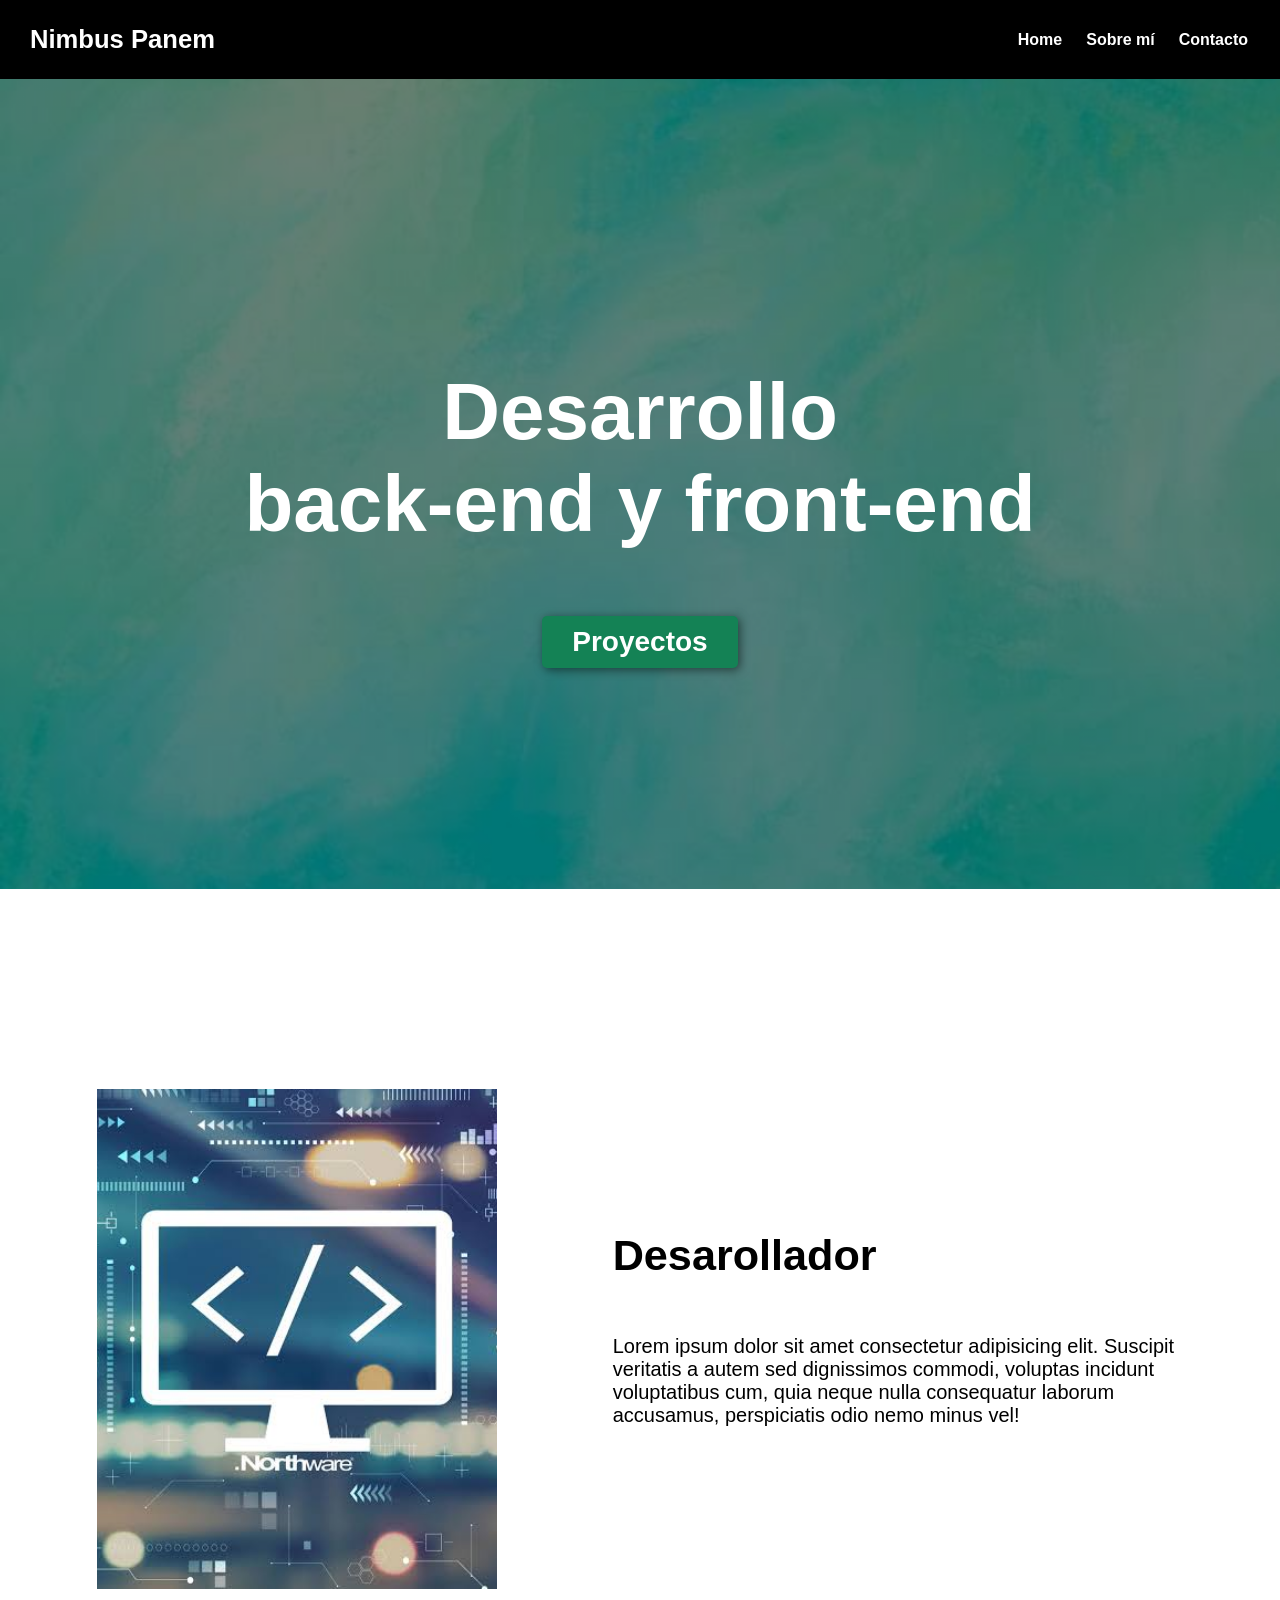
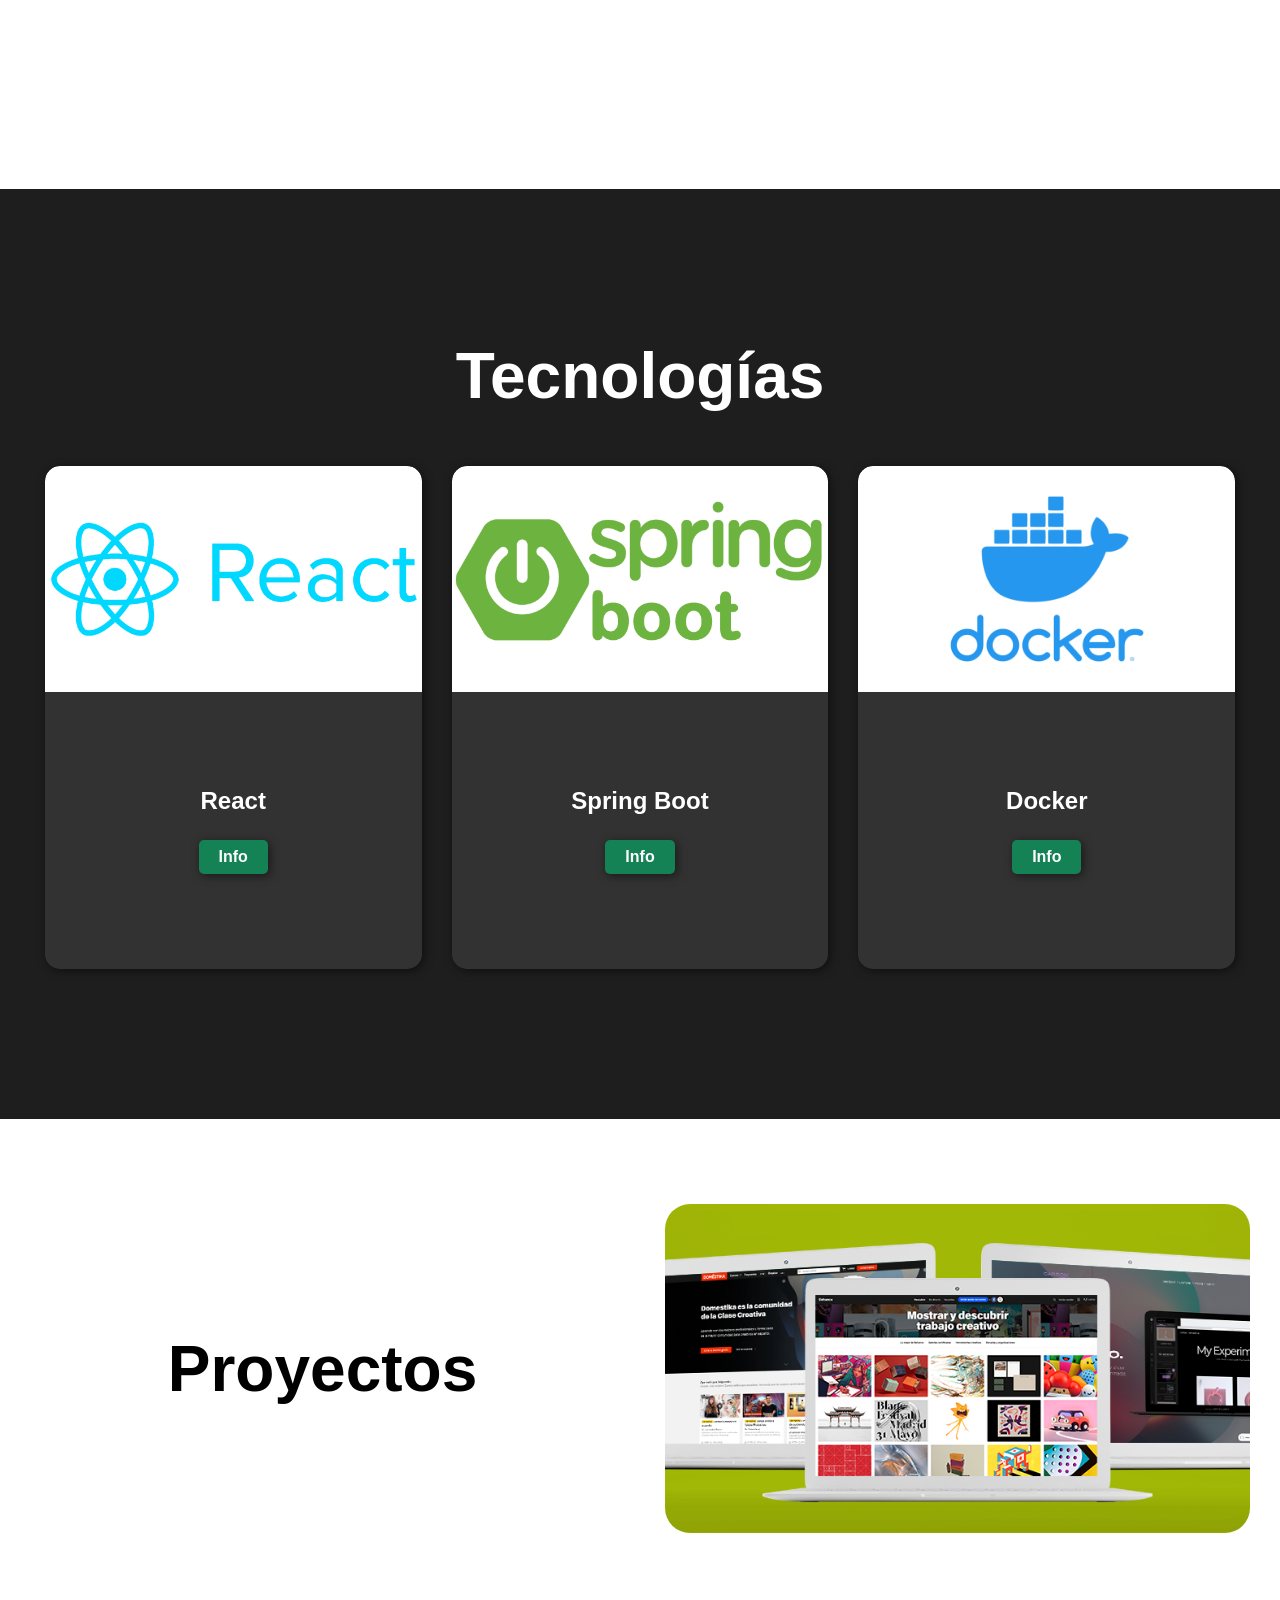
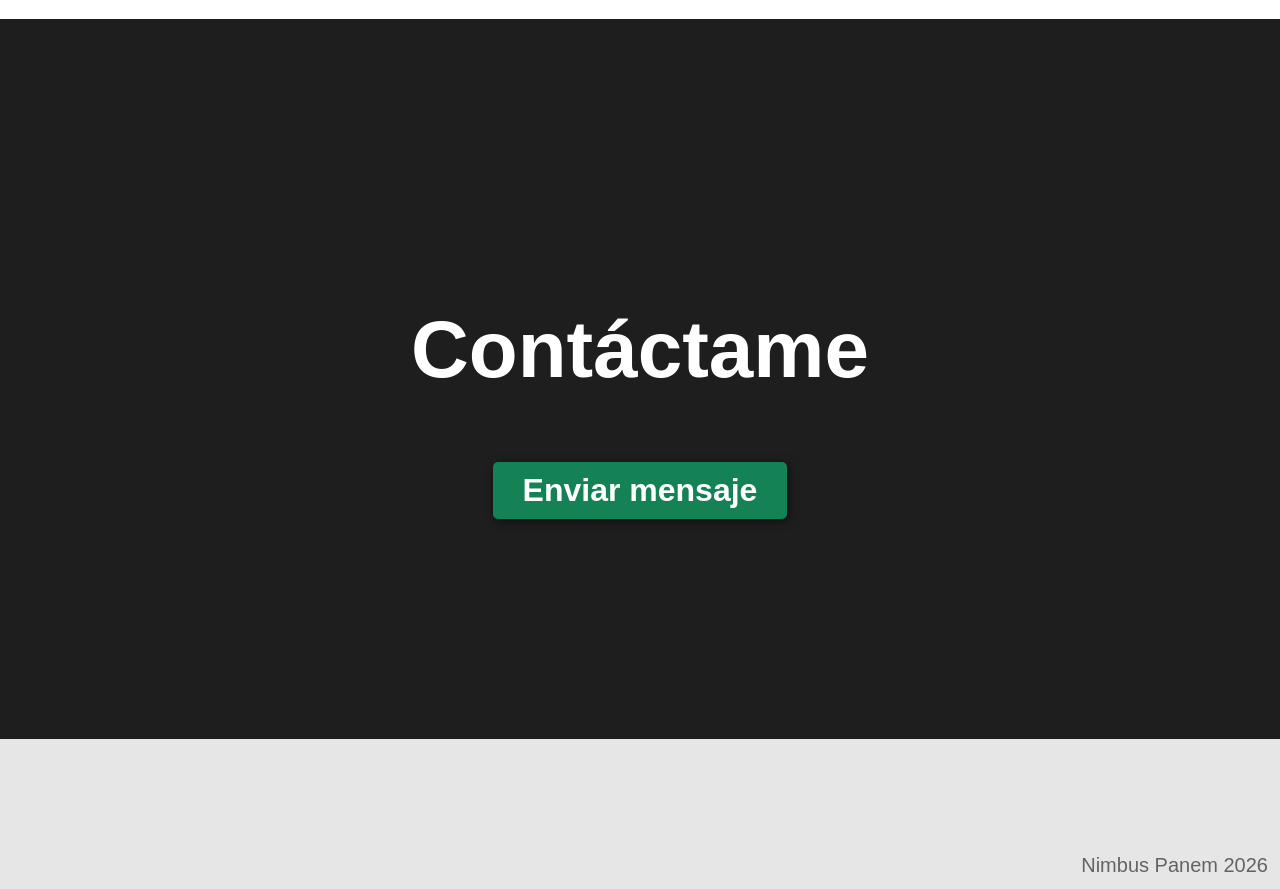
==== index.html @ 38711ea2 "Primer commit" ====
<!DOCTYPE html>
<html lang="en">
<head>
    <title>Nimbus Panem</title>
    <link rel="stylesheet" href="index.css">
</head>
<body>
    <header>
        <div class="container">
            <p class="logo">Nimbus Panem</p>

            <input type="checkbox" id="menu-toggle" class="menu-toggle">
            <label for="menu-toggle" class="menu-icon">
                <span></span>
                <span></span>
                <span></span>
            </label>

            <nav class="nav-menu">
                <a href="#somos-proya">Home</a>
                <a href="#nuestros-programas">Sobre mí</a>
                <a href="#caracteristicas">Contacto</a>
            </nav>
        </div>
    </header>

    <section id="hero">
        <h1>Desarrollo <br> back-end y front-end</h1>
        <button>Proyectos</button>
    </section>

    <section id="somos-proya">
        <div class="container">
            <div class="img-container"></div>
            <div class="texto">
                <h2>Desarollador</h2>
                <p>Lorem ipsum dolor sit amet consectetur adipisicing elit. Suscipit veritatis a autem sed dignissimos commodi, voluptas incidunt voluptatibus cum, quia neque nulla consequatur laborum accusamus, perspiciatis odio nemo minus vel!</p>
            </div>
        </div>
    </section>

    <section id="nuestros-programas">
        <div class="container">
            <h2>Tecnologías</h2>
            <div class="programas">
                <div class="carta">
                    <div class="carta-img" style="background-image: url('media/react.png');"></div>
                    <div class="carta-info">
                        <h3>React</h3>                        
                        <button>Info</button>
                    </div>
                </div>

                <div class="carta">
                    <div class="carta-img" style="background-image: url('media/springBoot.png');"></div>
                    <div class="carta-info">
                        <h3>Spring Boot</h3>                        
                        <button>Info</button>
                    </div>
                </div>

                <div class="carta">
                    <div class="carta-img" style="background-image: url('media/dockerLogo.png');"></div>
                    <div class="carta-info">
                        <h3>Docker</h3>            
                        <button>Info</button>
                    </div>
                </div>
            </div>
        </div>
    </section>

    <section id="caracteristicas">
        <div class="container">
            <h2>Proyectos</h2>
        </div>
    </section>

    <section id="final">
        <h2>Contáctame</h2>
        <button>Enviar mensaje</button>
    </section>

    <footer>
        <div class="container">
            <p>Nimbus Panem 2026</p>
        </div>
    </footer>
</body>
</html>
---- index.css ----
*{
    box-sizing: border-box;
}

html{
    scroll-behavior: smooth;
}

body{
    font-family: 'Roboto', sans-serif;
    margin: 0;
}

h1{ 
    font-size: 3.5em;
}

h2{ 
    font-size: 2.7em;
}

h3{ 
    font-size: 2em;
}

p{ 
    font-size: 1.25em;
}

ul{ 
    list-style: none;
}

li{ 
    font-size: 1.25em;
}

button{
    font-size: 1.25em;
    font-weight: bold;
    padding: 10px 30px;
    border-radius: 5px;
    border: none;
    box-shadow: 2px 2px 10px rgba(0,0,0,0.5);
    color: white;
    background-color: rgb(20, 130, 85);
    cursor: pointer;
    transition: background-color 0.3s ease, transform 0.3s ease;
}

button:hover{
    background-color: rgb(30, 217, 139);
    transform: scale(1.08);
}

.container{
    max-width: 1400px;
    margin: auto;
}


/* =========================================================
   HEADER / NAVEGACIÓN
   ========================================================= */

header{
    background-color: black;

    position: sticky;
    top: 0;

    width: 100%;
    z-index: 1000;
}

header .logo{
    margin: 0;
    padding: 25px 30px;
    font-weight: bold;
    color: white;
    font-size: 1.6em;
}

header .container{
    display: flex;
    flex-wrap: wrap;
    align-items: center;
    justify-content: space-between;
}

/* Checkbox oculto */
.menu-toggle{
    display: none;
}

/* Ícono hamburguesa */
.menu-icon{
    display: flex;
    flex-direction: column;
    justify-content: space-between;

    width: 35px;
    height: 25px;

    margin-right: 20px;

    cursor: pointer;
}

.menu-icon span{
    display: block;
    height: 4px;
    width: 100%;

    background-color: rgb(30, 217, 139);
    border-radius: 2px;
}

/* Menú móvil */
header nav{
    display: none;
    flex-direction: column;

    text-align: center;

    width: 100%;

    padding-bottom: 25px;

    background-color: black;
}

/* Mostrar menú cuando se pulsa el botón */
.menu-toggle:checked ~ .nav-menu{
    display: flex;
}

header a{
    position: relative;

    padding: 5px 12px;

    text-decoration: none;
    font-weight: bold;

    color: white;

    transition: color 0.25s ease;
}

/* Línea animada */
header a::after{
    content: "";

    position: absolute;

    left: 12px;
    right: 12px;
    bottom: 0;

    height: 2px;

    background-color: rgb(30, 217, 139);

    transform: scaleX(0);
    transform-origin: left;

    transition: transform 0.3s ease;
}

/* Hover del menú */
header a:hover{
    color: rgb(30, 217, 139);
}

header a:hover::after{
    transform: scaleX(1);
}


/* =========================================================
   HERO
   ========================================================= */

#hero{
    display: flex;

    align-items: center;
    justify-content: center;

    text-align: center;

    flex-direction: column;

    height: 90vh;

    background-image: linear-gradient(
        0deg,
        rgba(0,0,0,0.5),
        rgba(0,0,0,0.5)
    ),
    url("media/green.jpeg");

    background-repeat: no-repeat;
    background-size: cover;
    background-position: center center;
}

#hero h1{
    color: white;
}

#hero button{
    font-size: 1.75em;
}


/* =========================================================
   SOMOS PROYA
   ========================================================= */

#somos-proya .container{
    text-align: center;

    padding: 200px 12px;
}


/* =========================================================
   NUESTROS PROGRAMAS
   ========================================================= */

#nuestros-programas{
    background-color: rgb(30,30,30);

    color: white;

    text-align: center;
}

#nuestros-programas .container{
    padding: 150px 12px;
}

#nuestros-programas h2{
    margin-top: 0;

    font-size: 3.2em;
}

#nuestros-programas p{
    display: none;
}

#nuestros-programas .carta{
    background-position: center center;
    background-size: cover;

    margin: 30px auto;

    border-radius: 15px;

    background-color: rgba(50, 50, 50, 1);

    box-shadow: 2px 2px 10px rgba(0,0,0,0.5);

    transition:
        transform 0.3s ease,
        box-shadow 0.3s ease,
        background-color 0.3s ease;
}

/* Hover de las cartas */
#nuestros-programas .carta:hover{
    transform: translateY(-10px);

    box-shadow: 4px 8px 20px rgba(0,0,0,0.5);

    background-color: rgb(60,60,60);
}

/* ===== CARTAS EN MÓVIL: TAMAÑO RAZONABLE ===== */
.carta{
    width: 80%;
    max-width: 320px;
    aspect-ratio: 3 / 4;
    padding: 0;
    overflow: hidden;
    display: flex;
    flex-direction: column;
    background-image: none;
}

.carta .carta-img{
    display: block;
    width: 100%;
    height: 45%;
    background-color: white;
    background-size: contain;
    background-position: center;
    background-repeat: no-repeat;
    flex-shrink: 0;
    padding: 20px;
    border-radius: 15px 15px 0 0;
}

.carta .carta-info{
    height: 55%;
    padding: 20px;
    display: flex;
    flex-direction: column;
    align-items: center;
    justify-content: center;
    text-align: center;
    gap: 25px;
}

.carta .carta-info h3{
    margin: 0;
    font-size: 1.5em;
    color: white;
}

.carta .carta-info p{
    display: none;
}

.carta .carta-info button{
    font-size: 1em;
    padding: 8px 20px;
}

/* Quitar los backgrounds de las cartas en todos los tamaños */
.carta:first-child,
.carta:nth-child(2),
.carta:nth-child(3){
    background-image: none;
}


/* =========================================================
   CARACTERÍSTICAS / PROYECTOS
   ========================================================= */

#caracteristicas{
    background-color: white;

    color: black;
}

#caracteristicas .container{
    text-align: center;

    padding: 80px 20px;

    min-height: 500px;

    display: flex;

    align-items: center;
    justify-content: space-between;

    gap: 50px;
}

/* Título "Proyectos" */
#caracteristicas h2{
    flex: 1;

    margin: 0;

    text-align: center;

    font-size: 4em;
}

/* Imagen de proyectos */
#caracteristicas .container::after{
    content: "";

    flex: 1;

    width: 100%;
    max-width: 650px;

    aspect-ratio: 16 / 9;

    background-image: url("media/proyectos.png");

    background-repeat: no-repeat;

    background-position: center;

    background-size: contain;

    border-radius: 25px;

    overflow: hidden;
}


/* =========================================================
   FINAL
   ========================================================= */

#final{
    display: flex;

    flex-direction: column;

    justify-content: center;
    align-items: center;

    text-align: center;

    background-color: rgb(30,30,30);

    color: white;

    height: 80vh;
}

#final h2{
    font-size: 9vw;
}

#final button{
    font-size: 5vw;
}


/* =========================================================
   FOOTER
   ========================================================= */

footer{
    background-color: rgb(230,230,230);
}

footer p{
    margin: 0;

    padding: 12px;

    color: rgb(100,100,100);
}

footer .container{
    height: 150px;

    display: flex;

    justify-content: center;
    align-items: flex-end;
}


/* =========================================================
   ESCRITORIO
   ========================================================= */

@media (min-width: 850px){

    /* Ocultar hamburguesa */
    .menu-icon{
        display: none;
    }

    /* Mostrar menú horizontal */
    header nav{
        display: flex;

        flex-direction: row;

        width: auto;

        padding-bottom: 0;
        padding-right: 20px;

        background-color: transparent;
    }

    header nav a{
        color: white;
    }

    header nav a:hover{
        color: rgb(30, 217, 139);
    }


    /* ===== HERO ===== */

    #hero h1{
        font-size: 5em;
    }


    /* ===== SOMOS PROYA ===== */

    #somos-proya .container{
        display: flex;

        justify-content: space-evenly;
    }

    #somos-proya .texto{
        width: 50%;

        max-width: 600px;

        text-align: initial;

        padding-left: 30px;

        display: flex;

        flex-direction: column;

        justify-content: center;
    }

    #somos-proya h2{
        margin-top: 0px;
    }

    #somos-proya .img-container{
        background-image: url("media/desarrollo.jpeg");

        background-size: cover;

        background-position: center center;

        height: 500px;

        width: 400px;
    }


    /* ===== PROGRAMAS ===== */

    #nuestros-programas .programas{
        display: flex;

        justify-content: center;

        gap: 30px;
    }

    #nuestros-programas p{
        display: block;

        margin-bottom: 30px;
    }

    #nuestros-programas h2{
        font-size: 4em;
    }

    #nuestros-programas h3{
        margin-top: 0;
    }


    /* ===== CARTAS ===== */

    #nuestros-programas .carta{
        width: 30%;
        max-width: none;
        margin: 0;
    }


    /* ===== PROYECTOS ===== */

    #caracteristicas .container{
        min-height: 500px;

        padding: 80px 30px;

        display: flex;

        align-items: center;

        justify-content: space-between;

        gap: 50px;
    }

    #caracteristicas h2{
        flex: 1;

        margin: 0;

        text-align: center;

        font-size: 4em;
    }

    #caracteristicas .container::after{
        flex: 1;

        width: 100%;

        max-width: 650px;

        aspect-ratio: 16 / 9;

        background-size: contain;

        background-position: center;

        border-radius: 25px;
    }


    /* ===== FINAL ===== */

    #final h2{
        font-size: 5em;
    }

    #final button{
        font-size: 2em;
    }


    /* ===== FOOTER ===== */

    footer .container{
        justify-content: flex-end;
    }
}


/* =========================================================
   MÓVIL Y TABLET
   ========================================================= */

@media (max-width: 849px){

    /* ===== PROYECTOS ===== */

    #caracteristicas .container{
        min-height: auto;

        padding: 80px 20px;

        display: flex;

        flex-direction: column;

        align-items: center;

        justify-content: center;

        gap: 40px;
    }

    #caracteristicas h2{
        width: 100%;

        margin: 0;

        text-align: center;

        font-size: 3em;
    }

    #caracteristicas .container::after{
        width: 100%;

        max-width: 700px;

        aspect-ratio: 16 / 9;

        background-size: contain;

        background-position: center;

        border-radius: 20px;
    }
}


/* =========================================================
   MÓVILES PEQUEÑOS
   ========================================================= */

@media (max-width: 500px){

    h1{
        font-size: 2.5em;
    }

    h2{
        font-size: 2.2em;
    }

    h3{
        font-size: 1.6em;
    }

    p{
        font-size: 1em;
    }


    /* ===== HERO ===== */

    #hero{
        height: 80vh;
    }

    #hero h1{
        font-size: 2.8em;
    }

    #hero button{
        font-size: 1.3em;
    }


    /* ===== CARTAS EN MÓVIL PEQUEÑO ===== */

    .carta{
        width: 85%;
        max-width: 280px;
    }

    .carta .carta-info h3{
        font-size: 1.3em;
    }

    .carta .carta-info button{
        font-size: 0.95em;
        padding: 8px 16px;
    }


    /* ===== PROYECTOS ===== */

    #caracteristicas .container{
        padding: 60px 15px;

        gap: 30px;
    }

    #caracteristicas h2{
        font-size: 2.5em;
    }

    #caracteristicas .container::after{
        border-radius: 15px;
    }
}
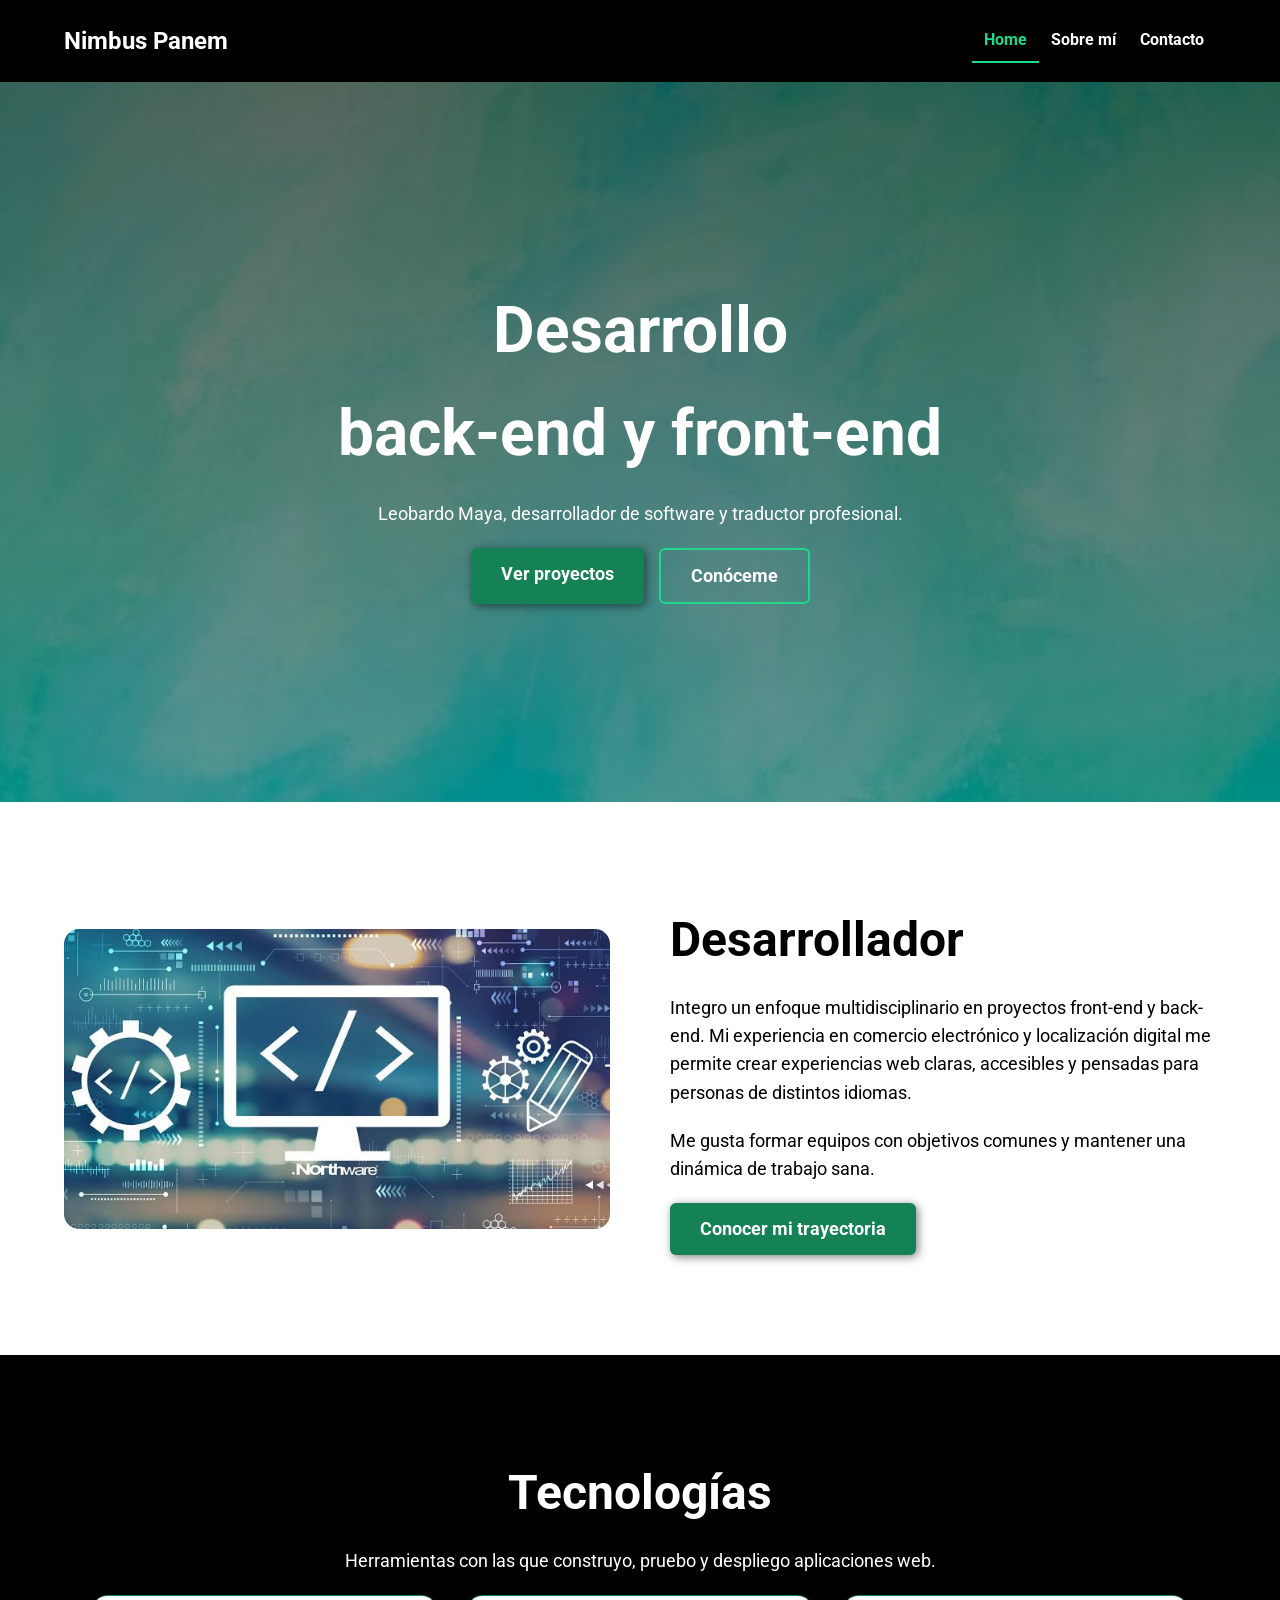
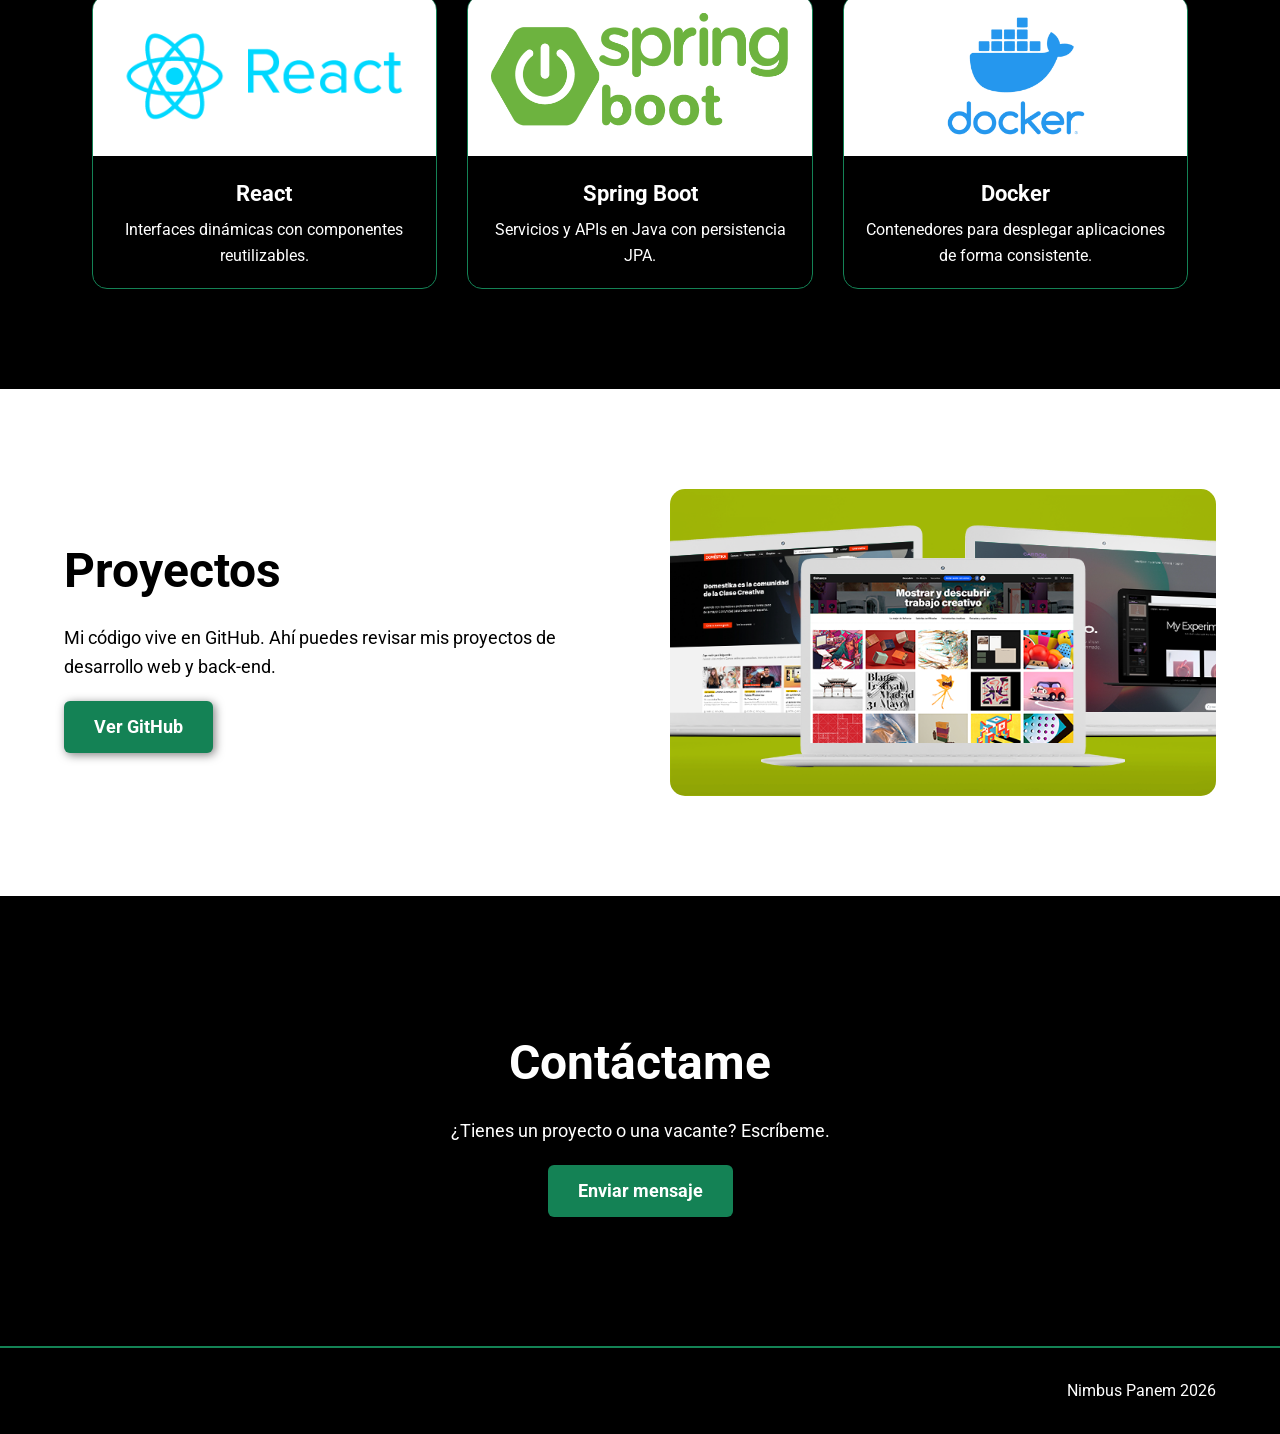
==== commit 0fd1922e: "nuevos archivos" ====
--- a/index.html
+++ b/index.html
@@ -1,90 +1,101 @@
 <!DOCTYPE html>
-<html lang="en">
+<html lang="es">
 <head>
-    <title>Nimbus Panem</title>
-    <link rel="stylesheet" href="index.css">
+    <meta charset="UTF-8">
+    <meta name="viewport" content="width=device-width, initial-scale=1.0">
+    <meta name="description" content="Portafolio de Leobardo Maya: desarrollador de software y traductor profesional, front-end y back-end.">
+    <title>Leobardo Maya | Nimbus Panem</title>
+    <link rel="preconnect" href="https://fonts.googleapis.com">
+    <link rel="preconnect" href="https://fonts.gstatic.com" crossorigin>
+    <link href="https://fonts.googleapis.com/css2?family=Roboto:wght@400;700&display=swap" rel="stylesheet">
+    <link rel="stylesheet" href="style.css">
 </head>
 <body>
     <header>
         <div class="container">
-            <p class="logo">Nimbus Panem</p>
-
-            <input type="checkbox" id="menu-toggle" class="menu-toggle">
-            <label for="menu-toggle" class="menu-icon">
-                <span></span>
-                <span></span>
-                <span></span>
-            </label>
-
+            <a class="logo" href="index.html">Nimbus Panem</a>
+            <input type="checkbox" id="menu-toggle" class="menu-toggle" aria-label="Abrir menú">
+            <label for="menu-toggle" class="menu-icon"><span></span><span></span><span></span></label>
             <nav class="nav-menu">
-                <a href="#somos-proya">Home</a>
-                <a href="#nuestros-programas">Sobre mí</a>
-                <a href="#caracteristicas">Contacto</a>
+                <a href="index.html" class="activo">Home</a>
+                <a href="sobre-mi.html">Sobre mí</a>
+                <a href="contacto.html">Contacto</a>
             </nav>
         </div>
     </header>
 
-    <section id="hero">
-        <h1>Desarrollo <br> back-end y front-end</h1>
-        <button>Proyectos</button>
-    </section>
+    <main>
+        <section id="hero">
+            <h1>Desarrollo<br>back-end y front-end</h1>
+            <p>Leobardo Maya, desarrollador de software y traductor profesional.</p>
+            <div class="acciones">
+                <a class="btn" href="#proyectos">Ver proyectos</a>
+                <a class="btn contorno" href="sobre-mi.html">Conóceme</a>
+            </div>
+        </section>
 
-    <section id="somos-proya">
-        <div class="container">
-            <div class="img-container"></div>
-            <div class="texto">
-                <h2>Desarollador</h2>
-                <p>Lorem ipsum dolor sit amet consectetur adipisicing elit. Suscipit veritatis a autem sed dignissimos commodi, voluptas incidunt voluptatibus cum, quia neque nulla consequatur laborum accusamus, perspiciatis odio nemo minus vel!</p>
-            </div>
-        </div>
-    </section>
-
-    <section id="nuestros-programas">
-        <div class="container">
-            <h2>Tecnologías</h2>
-            <div class="programas">
-                <div class="carta">
-                    <div class="carta-img" style="background-image: url('media/react.png');"></div>
-                    <div class="carta-info">
-                        <h3>React</h3>                        
-                        <button>Info</button>
-                    </div>
-                </div>
-
-                <div class="carta">
-                    <div class="carta-img" style="background-image: url('media/springBoot.png');"></div>
-                    <div class="carta-info">
-                        <h3>Spring Boot</h3>                        
-                        <button>Info</button>
-                    </div>
-                </div>
-
-                <div class="carta">
-                    <div class="carta-img" style="background-image: url('media/dockerLogo.png');"></div>
-                    <div class="carta-info">
-                        <h3>Docker</h3>            
-                        <button>Info</button>
-                    </div>
+        <section id="desarrollador" class="seccion">
+            <div class="container dividida">
+                <div class="foto" role="img" aria-label="Espacio de trabajo de desarrollo"></div>
+                <div>
+                    <h2>Desarrollador</h2>
+                    <p>Integro un enfoque multidisciplinario en proyectos front-end y back-end. Mi experiencia en comercio electrónico y localización digital me permite crear experiencias web claras, accesibles y pensadas para personas de distintos idiomas.</p>
+                    <p>Me gusta formar equipos con objetivos comunes y mantener una dinámica de trabajo sana.</p>
+                    <a class="btn" href="sobre-mi.html">Conocer mi trayectoria</a>
                 </div>
             </div>
-        </div>
-    </section>
+        </section>
 
-    <section id="caracteristicas">
-        <div class="container">
-            <h2>Proyectos</h2>
-        </div>
-    </section>
+        <section id="tecnologias" class="seccion oscura">
+            <div class="container">
+                <h2>Tecnologías</h2>
+                <p>Herramientas con las que construyo, pruebo y despliego aplicaciones web.</p>
+                <div class="cartas">
+                    <article class="carta">
+                        <div class="carta-img" style="background-image:url('media/react.png')" role="img" aria-label="Logo de React"></div>
+                        <div class="carta-info">
+                            <h3>React</h3>
+                            <p>Interfaces dinámicas con componentes reutilizables.</p>
+                        </div>
+                    </article>
+                    <article class="carta">
+                        <div class="carta-img" style="background-image:url('media/springBoot.png')" role="img" aria-label="Logo de Spring Boot"></div>
+                        <div class="carta-info">
+                            <h3>Spring Boot</h3>
+                            <p>Servicios y APIs en Java con persistencia JPA.</p>
+                        </div>
+                    </article>
+                    <article class="carta">
+                        <div class="carta-img" style="background-image:url('media/dockerLogo.png')" role="img" aria-label="Logo de Docker"></div>
+                        <div class="carta-info">
+                            <h3>Docker</h3>
+                            <p>Contenedores para desplegar aplicaciones de forma consistente.</p>
+                        </div>
+                    </article>
+                </div>
+            </div>
+        </section>
 
-    <section id="final">
-        <h2>Contáctame</h2>
-        <button>Enviar mensaje</button>
-    </section>
+        <section id="proyectos" class="seccion">
+            <div class="container dividida">
+                <div>
+                    <h2>Proyectos</h2>
+                    <p>Mi código vive en GitHub. Ahí puedes revisar mis proyectos de desarrollo web y back-end.</p>
+                    <a class="btn" href="https://github.com/" target="_blank" rel="noopener">Ver GitHub</a>
+                </div>
+                <div class="proy-img" role="img" aria-label="Vista previa de proyectos"></div>
+            </div>
+        </section>
+
+        <section id="final" class="oscura">
+            <h2>Contáctame</h2>
+            <p>¿Tienes un proyecto o una vacante? Escríbeme.</p>
+            <a class="btn" href="contacto.html">Enviar mensaje</a>
+        </section>
+    </main>
 
     <footer>
-        <div class="container">
-            <p>Nimbus Panem 2026</p>
-        </div>
+        <div class="container"><p>Nimbus Panem 2026</p></div>
     </footer>
 </body>
-</html>+</html>
--- a/style.css
+++ b/style.css
@@ -0,0 +1,538 @@
+/* =========================================================
+   BASE
+   ========================================================= */
+
+* {
+    box-sizing: border-box;
+}
+
+html {
+    scroll-behavior: smooth;
+}
+
+body {
+    margin: 0;
+    font-family: 'Roboto', sans-serif;
+    line-height: 1.6;
+    color: rgb(0, 0, 0);
+    background-color: rgb(255, 255, 255);
+}
+
+h1 {
+    font-size: 2.5em;
+    margin: 0 0 15px;
+}
+
+h2 {
+    font-size: 2.2em;
+    margin: 0 0 15px;
+}
+
+h3 {
+    font-size: 1.4em;
+    margin: 0 0 5px;
+}
+
+p {
+    font-size: 1.1em;
+    margin: 0 0 20px;
+}
+
+ul {
+    margin: 0;
+    padding: 0;
+    list-style: none;
+}
+
+.container {
+    max-width: 1200px;
+    margin: auto;
+    padding: 0 24px;
+}
+
+
+/* =========================================================
+   BOTONES
+   ========================================================= */
+
+.btn,
+button {
+    display: inline-block;
+    padding: 12px 30px;
+    border: none;
+    border-radius: 6px;
+    font-family: inherit;
+    font-size: 1.1em;
+    font-weight: bold;
+    text-decoration: none;
+    color: rgb(255, 255, 255);
+    background-color: rgb(20, 130, 85);
+    box-shadow: 2px 2px 10px rgba(0, 0, 0, 0.5);
+    cursor: pointer;
+    transition: background-color 0.3s ease, transform 0.3s ease;
+}
+
+.btn:hover,
+button:hover {
+    color: rgb(0, 0, 0);
+    background-color: rgb(30, 217, 139);
+    transform: scale(1.06);
+}
+
+/* Botón con solo borde */
+.btn.contorno {
+    background-color: transparent;
+    border: 2px solid rgb(30, 217, 139);
+    box-shadow: none;
+}
+
+.btn.contorno:hover {
+    background-color: rgb(30, 217, 139);
+}
+
+/* Foco visible al navegar con teclado */
+a:focus-visible,
+button:focus-visible,
+input:focus-visible,
+textarea:focus-visible {
+    outline: 3px solid rgb(30, 217, 139);
+    outline-offset: 3px;
+}
+
+
+/* =========================================================
+   HEADER / MENÚ
+   ========================================================= */
+
+header {
+    position: sticky;
+    top: 0;
+    z-index: 1000;
+    background-color: rgb(0, 0, 0);
+}
+
+header .container {
+    display: flex;
+    flex-wrap: wrap;
+    align-items: center;
+    justify-content: space-between;
+}
+
+.logo {
+    padding: 22px 0;
+    font-size: 1.5em;
+    font-weight: bold;
+    text-decoration: none;
+    color: rgb(255, 255, 255);
+}
+
+/* Checkbox oculto (controla el menú en móvil) */
+.menu-toggle {
+    display: none;
+}
+
+/* Ícono hamburguesa */
+.menu-icon {
+    display: flex;
+    flex-direction: column;
+    justify-content: space-between;
+    width: 35px;
+    height: 25px;
+    cursor: pointer;
+}
+
+.menu-icon span {
+    height: 4px;
+    background-color: rgb(30, 217, 139);
+    border-radius: 2px;
+}
+
+/* Menú: oculto en móvil */
+.nav-menu {
+    display: none;
+    flex-direction: column;
+    width: 100%;
+    padding-bottom: 20px;
+    text-align: center;
+}
+
+/* Menú visible al marcar el checkbox */
+.menu-toggle:checked ~ .nav-menu {
+    display: flex;
+}
+
+.nav-menu a {
+    padding: 8px 12px;
+    font-weight: bold;
+    text-decoration: none;
+    color: rgb(255, 255, 255);
+    border-bottom: 2px solid transparent;
+    transition: color 0.3s ease, border-color 0.3s ease;
+}
+
+.nav-menu a:hover,
+.nav-menu a.activo {
+    color: rgb(30, 217, 139);
+    border-bottom-color: rgb(30, 217, 139);
+}
+
+
+/* =========================================================
+   SECCIONES GENERALES
+   ========================================================= */
+
+.seccion {
+    padding: 70px 0;
+}
+
+.oscura {
+    color: rgb(255, 255, 255);
+    background-color: rgb(0, 0, 0);
+}
+
+.etiqueta {
+    display: block;
+    margin-bottom: 10px;
+    font-weight: bold;
+    color: rgb(20, 130, 85);
+}
+
+.oscura .etiqueta {
+    color: rgb(30, 217, 139);
+}
+
+
+/* =========================================================
+   HERO
+   ========================================================= */
+
+#hero {
+    display: flex;
+    flex-direction: column;
+    align-items: center;
+    justify-content: center;
+    min-height: 80vh;
+    padding: 60px 24px;
+    text-align: center;
+    color: rgb(255, 255, 255);
+    background-color: rgb(0, 0, 0);
+    background-image:
+        linear-gradient(rgba(0, 0, 0, 0.6), rgba(0, 0, 0, 0.4)),
+        url("media/green.jpeg");
+    background-size: cover;
+    background-position: center;
+}
+
+.acciones {
+    display: flex;
+    flex-wrap: wrap;
+    justify-content: center;
+    gap: 15px;
+}
+
+
+/* =========================================================
+   DESARROLLADOR Y PROYECTOS (texto + imagen)
+   ========================================================= */
+
+.dividida {
+    display: flex;
+    flex-direction: column;
+    gap: 40px;
+}
+
+.foto {
+    min-height: 300px;
+    border-radius: 15px;
+    background-color: rgb(0, 0, 0);
+    background-image: url("media/desarrollo.jpeg");
+    background-size: cover;
+    background-position: center;
+}
+
+.proy-img {
+    aspect-ratio: 16 / 9;
+    border-radius: 15px;
+    background-image: url("media/proyectos.png");
+    background-size: contain;
+    background-position: center;
+    background-repeat: no-repeat;
+}
+
+
+/* =========================================================
+   TECNOLOGÍAS (cartas)
+   ========================================================= */
+
+#tecnologias {
+    text-align: center;
+}
+
+.cartas {
+    display: flex;
+    flex-direction: column;
+    align-items: center;
+    gap: 30px;
+}
+
+.carta {
+    width: 100%;
+    max-width: 320px;
+    overflow: hidden;
+    border: 1px solid rgb(20, 130, 85);
+    border-radius: 15px;
+    background-color: rgb(0, 0, 0);
+    box-shadow: 2px 2px 10px rgba(0, 0, 0, 0.5);
+    transition: transform 0.3s ease;
+}
+
+.carta:hover {
+    transform: translateY(-10px);
+}
+
+.carta-img {
+    height: 160px;
+    background-color: rgb(255, 255, 255);
+    background-size: contain;
+    background-position: center;
+    background-repeat: no-repeat;
+}
+
+.carta-info {
+    padding: 20px;
+}
+
+.carta-info p {
+    margin: 0;
+    font-size: 1em;
+}
+
+
+/* =========================================================
+   EXPERIENCIA Y EDUCACIÓN (tarjetas en vertical)
+   ========================================================= */
+
+.trayectoria {
+    display: flex;
+    flex-direction: column;
+    gap: 25px;
+}
+
+.tarjeta {
+    padding: 25px;
+    border: 1px solid rgb(20, 130, 85);
+    border-radius: 15px;
+    color: rgb(255, 255, 255);
+    background-color: rgb(0, 0, 0);
+}
+
+.fecha {
+    display: block;
+    margin-bottom: 5px;
+    font-weight: bold;
+    color: rgb(30, 217, 139);
+}
+
+.lugar {
+    margin-bottom: 15px;
+    font-size: 1em;
+    font-weight: bold;
+}
+
+.tarjeta ul {
+    padding-left: 20px;
+    list-style: disc;
+}
+
+.tarjeta li {
+    margin-bottom: 8px;
+    font-size: 1em;
+}
+
+
+/* =========================================================
+   HABILIDADES
+   ========================================================= */
+
+.chips {
+    display: flex;
+    flex-wrap: wrap;
+    gap: 10px;
+    margin-bottom: 30px;
+}
+
+.chips li {
+    padding: 6px 16px;
+    border: 2px solid rgb(30, 217, 139);
+    border-radius: 30px;
+    font-size: 1em;
+}
+
+
+/* =========================================================
+   FINAL (llamada a contacto)
+   ========================================================= */
+
+#final {
+    display: flex;
+    flex-direction: column;
+    align-items: center;
+    justify-content: center;
+    min-height: 50vh;
+    padding: 60px 24px;
+    text-align: center;
+}
+
+
+/* =========================================================
+   CONTACTO
+   ========================================================= */
+
+.contacto-container {
+    max-width: 800px;
+}
+
+.contacto-header {
+    margin-bottom: 40px;
+    text-align: center;
+}
+
+.contacto-form {
+    padding: 25px 20px;
+    border-radius: 15px;
+    background-color: rgb(0, 0, 0);
+    box-shadow: 4px 8px 20px rgba(0, 0, 0, 0.35);
+}
+
+.campo {
+    margin-bottom: 20px;
+}
+
+.campo label {
+    display: block;
+    margin-bottom: 8px;
+    font-weight: bold;
+    color: rgb(255, 255, 255);
+}
+
+.campo input,
+.campo textarea {
+    width: 100%;
+    padding: 14px 16px;
+    border: 2px solid rgb(20, 130, 85);
+    border-radius: 5px;
+    font-family: inherit;
+    font-size: 1em;
+    color: rgb(255, 255, 255);
+    background-color: rgb(0, 0, 0);
+}
+
+.campo textarea {
+    min-height: 160px;
+    resize: vertical;
+}
+
+.campo input:focus,
+.campo textarea:focus {
+    border-color: rgb(30, 217, 139);
+}
+
+.contacto-form button {
+    width: 100%;
+}
+
+
+/* =========================================================
+   FOOTER
+   ========================================================= */
+
+footer {
+    padding: 30px 0;
+    color: rgb(255, 255, 255);
+    background-color: rgb(0, 0, 0);
+    border-top: 2px solid rgb(20, 130, 85);
+}
+
+footer p {
+    margin: 0;
+    font-size: 1em;
+    text-align: center;
+}
+
+
+/* =========================================================
+   ESCRITORIO (850px o más)
+   ========================================================= */
+
+@media (min-width: 850px) {
+
+    h1 {
+        font-size: 4em;
+    }
+
+    h2 {
+        font-size: 3em;
+    }
+
+    .seccion {
+        padding: 100px 0;
+    }
+
+    /* Menú horizontal, sin hamburguesa */
+    .menu-icon {
+        display: none;
+    }
+
+    .nav-menu {
+        display: flex;
+        flex-direction: row;
+        width: auto;
+        padding-bottom: 0;
+    }
+
+    /* Texto e imagen lado a lado */
+    .dividida {
+        flex-direction: row;
+        align-items: center;
+        gap: 60px;
+    }
+
+    .dividida > * {
+        flex: 1;
+    }
+
+    /* Cartas en fila */
+    .cartas {
+        flex-direction: row;
+        justify-content: center;
+    }
+
+    .carta {
+        width: 30%;
+        max-width: none;
+    }
+
+    .contacto-form {
+        padding: 40px;
+    }
+
+    footer p {
+        text-align: right;
+    }
+}
+
+
+/* =========================================================
+   MÓVIL PEQUEÑO (500px o menos)
+   ========================================================= */
+
+@media (max-width: 500px) {
+
+    p {
+        font-size: 1em;
+    }
+
+    .seccion {
+        padding: 50px 0;
+    }
+}
